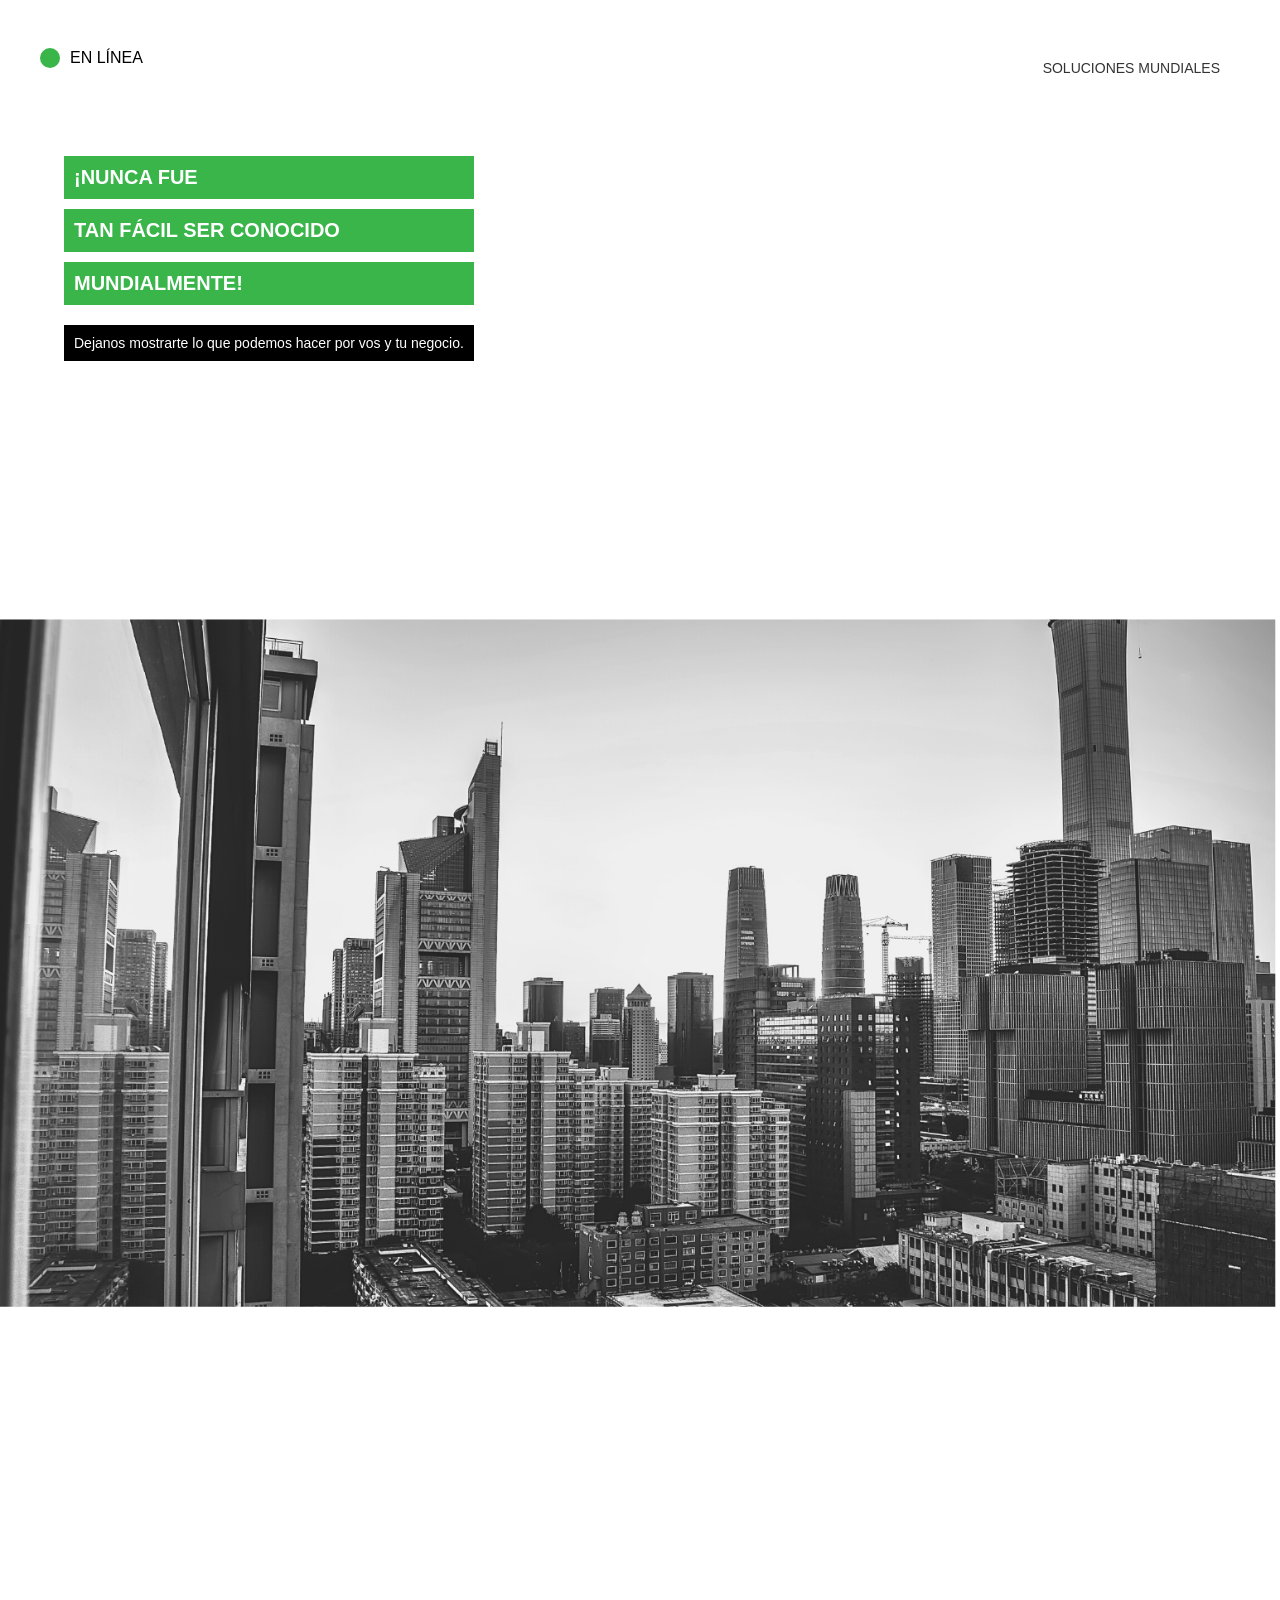
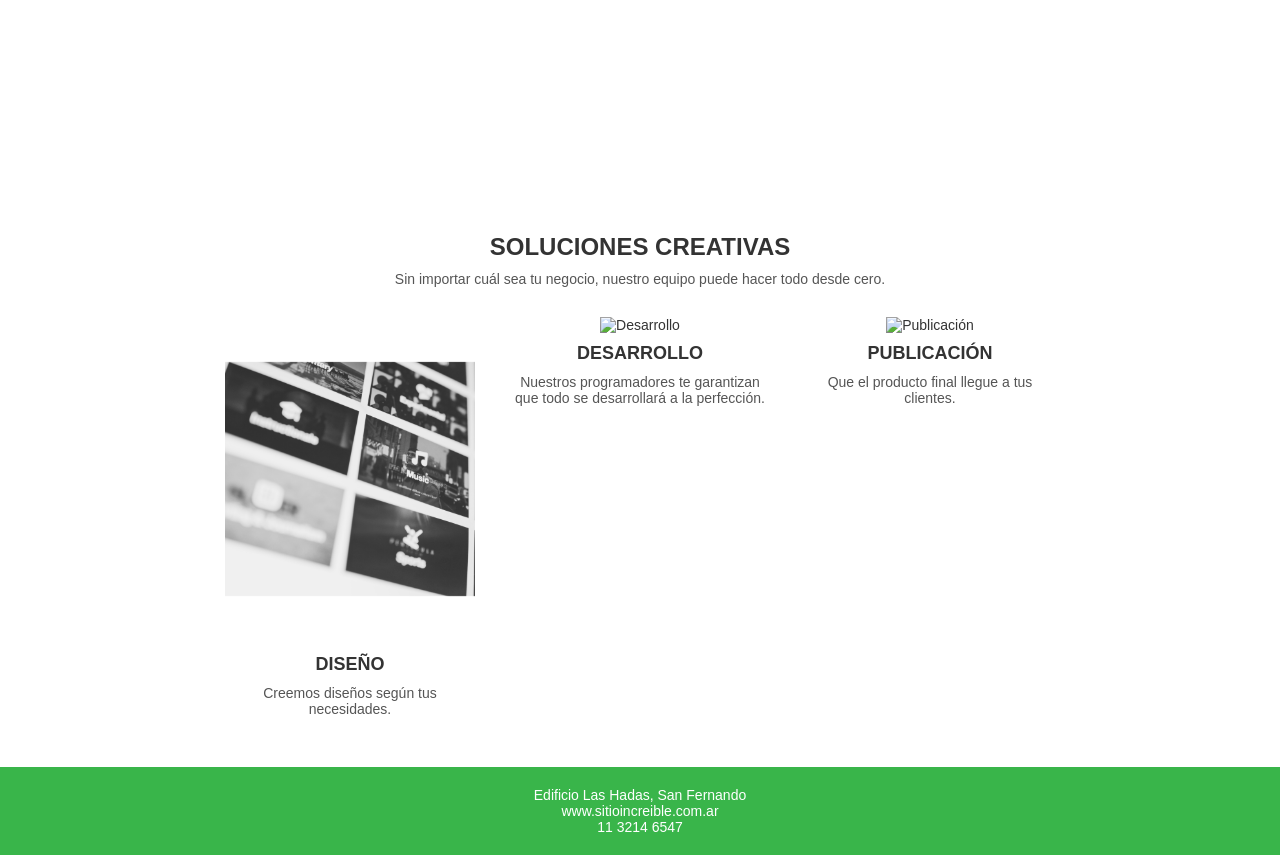
==== hack_5/index.html @ 79bb86b1 "hotfix :  realizando diseño con flex float y floating" ====
<!DOCTYPE html>
<html lang="es">
<head>
  <meta charset="UTF-8">
  <meta name="viewport" content="width=device-width, initial-scale=1.0">
  <title>Hack 5</title>
  <link rel="stylesheet" href="style/style.css">
</head>
<body>
  <header class="header">
    <div class="logo">
      <div class="circulo"></div>
      <span>EN LÍNEA</span>
    </div>
    <div class="soluciones">SOLUCIONES MUNDIALES</div>
  </header>

  <section class="hero">
    <div class="imagen-principal">
      <img src="img/1.png" alt="Ciudad">
      <div class="texto-principal">
        <div class="franja-verde"> ¡NUNCA FUE </div>
        <div class="franja-verde">TAN FÁCIL SER CONOCIDO</div>
        <div class="franja-verde">MUNDIALMENTE!</div>
        <div class="franja-negra">Dejanos mostrarte lo que podemos hacer por vos y tu negocio.</div>
      </div>
    </div>
  </section>

  <section class="soluciones">
    <h2>SOLUCIONES CREATIVAS</h2>
    <p>Sin importar cuál sea tu negocio, nuestro equipo puede hacer todo desde cero.</p>
    <div class="servicios">
      <div class="servicio">
        <img src="img/2.png" alt="Diseño">
        <h3>DISEÑO</h3>
        <p>Creemos diseños según tus necesidades.</p>
      </div>
      <div class="servicio">
        <img src="img/3.png" alt="Desarrollo">
        <h3>DESARROLLO</h3>
        <p>Nuestros programadores te garantizan que todo se desarrollará a la perfección.</p>
      </div>
      <div class="servicio">
        <img src="img/4.png" alt="Publicación">
        <h3>PUBLICACIÓN</h3>
        <p>Que el producto final llegue a tus clientes.</p>
      </div>
    </div>
  </section>

  <footer class="footer">
    <p>Edificio Las Hadas, San Fernando</p>
    <p>www.sitioincreible.com.ar</p>
    <p>11 3214 6547</p>
  </footer>
</body>
</html>
---- hack_5/style/style.css ----
/* Reset básico */
* {
  margin: 0;
  padding: 0;
  box-sizing: border-box;
}

body, html {
  font-family: Arial, sans-serif;
  background-color: white;
}

.header {
  width: 100%;
  padding: 20px 40px;
  display: flex;
  justify-content: space-between;
  align-items: center;
  margin-bottom: 20px; /* Espacio debajo del header */
}

.logo {
  display: flex;
  align-items: center;
  gap: 10px;
}

.circulo {
  width: 20px;
  height: 20px;
  background-color: #39B54A;
  border-radius: 50%;
}

.soluciones {
  font-size: 14px;
  color: #333;
}

.hero {
  position: relative;
  width: 100%;
  margin-bottom: 20px; /* Espacio debajo de la hero */
}

.imagen-principal {
  position: relative;
}

.imagen-principal img {
  width: 100%;
  height: auto;
  display: block;
}

.texto-principal {
  position: absolute;
  top: 20px;
  left: 5%;
  display: flex;
  flex-direction: column;
  gap: 10px;
}

.franja-verde {
  background-color: #39B54A;
  color: white;
  font-weight: bold;
  font-size: 20px;
  padding: 10px;
}

.franja-negra {
  background-color: black;
  color: white;
  font-size: 14px;
  padding: 10px;
  margin-top: 10px;
}

.soluciones {
  padding: 20px 20px;
  text-align: center;
  margin-top: 20px; /* Espacio entre imagen y soluciones */
}

.soluciones h2 {
  font-size: 24px;
  margin-bottom: 10px;
}

.soluciones p {
  font-size: 14px;
  color: #555;
  margin-bottom: 30px;
}

.servicios {
  display: flex;
  justify-content: center;
  gap: 40px;
  flex-wrap: wrap;
}

.servicio {
  width: 250px;
  text-align: center;
}

.servicio img {
  width: 100%;
  height: auto;
  margin-bottom: 10px;
}

.servicio h3 {
  font-size: 18px;
  margin-bottom: 10px;
}

.servicio p {
  font-size: 14px;
  color: #555;
}

.footer {
  background-color: #39B54A;
  color: white;
  padding: 20px;
  text-align: center;
  font-size: 14px;
}
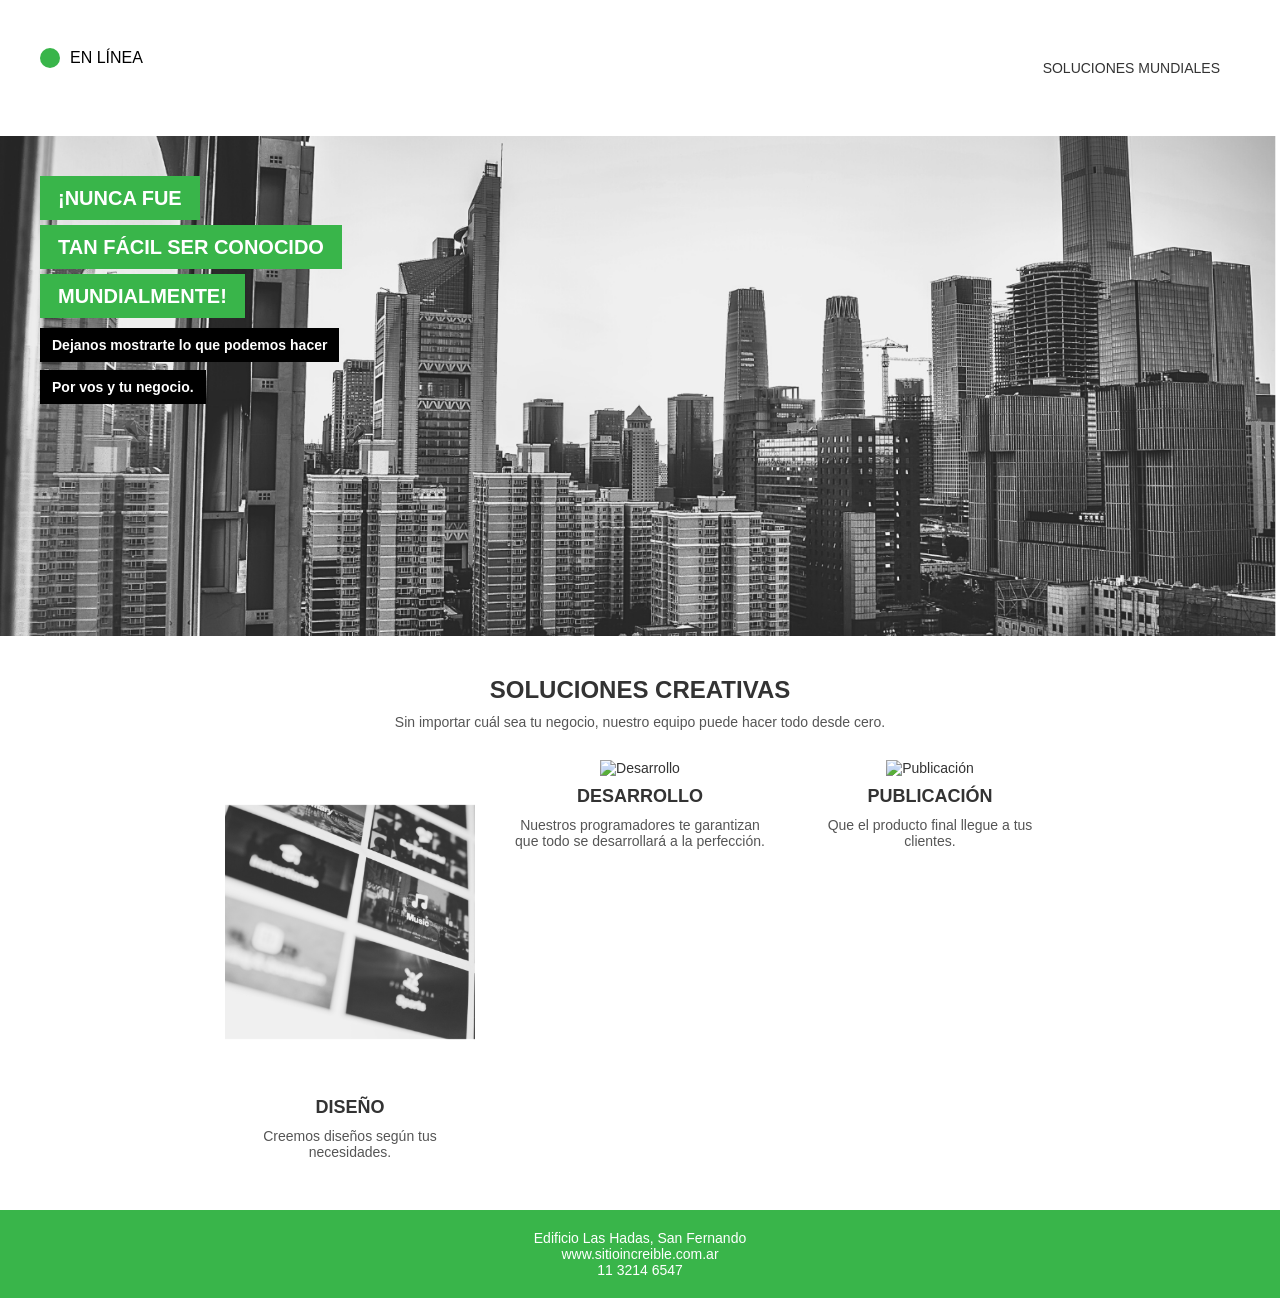
==== commit b21f9133: "hotfix: cambios de altura y ajustando frase" ====
--- a/hack_5/index.html
+++ b/hack_5/index.html
@@ -1,11 +1,13 @@
 <!DOCTYPE html>
 <html lang="es">
+
 <head>
   <meta charset="UTF-8">
   <meta name="viewport" content="width=device-width, initial-scale=1.0">
   <title>Hack 5</title>
   <link rel="stylesheet" href="style/style.css">
 </head>
+
 <body>
   <header class="header">
     <div class="logo">
@@ -17,12 +19,12 @@
 
   <section class="hero">
     <div class="imagen-principal">
-      <img src="img/1.png" alt="Ciudad">
       <div class="texto-principal">
         <div class="franja-verde"> ¡NUNCA FUE </div>
         <div class="franja-verde">TAN FÁCIL SER CONOCIDO</div>
         <div class="franja-verde">MUNDIALMENTE!</div>
-        <div class="franja-negra">Dejanos mostrarte lo que podemos hacer por vos y tu negocio.</div>
+        <div class="franja-negra">Dejanos mostrarte lo que podemos hacer</div>
+        <div class="franja-negra">Por vos y tu negocio.</div>
       </div>
     </div>
   </section>
@@ -55,4 +57,5 @@
     <p>11 3214 6547</p>
   </footer>
 </body>
-</html>
+
+</html>
--- a/hack_5/style/style.css
+++ b/hack_5/style/style.css
@@ -16,7 +16,7 @@
   display: flex;
   justify-content: space-between;
   align-items: center;
-  margin-bottom: 20px; /* Espacio debajo del header */
+  margin-bottom: 20px;
 }
 
 .logo {
@@ -40,26 +40,26 @@
 .hero {
   position: relative;
   width: 100%;
-  margin-bottom: 20px; /* Espacio debajo de la hero */
+  margin-bottom: 20px;
 }
 
 .imagen-principal {
   position: relative;
-}
-
-.imagen-principal img {
   width: 100%;
-  height: auto;
-  display: block;
+  height: 500px;
+  background-image: url('../img/1.png');
+  background-size: cover;
+  background-position: center;
 }
 
 .texto-principal {
   position: absolute;
-  top: 20px;
-  left: 5%;
+  top: 40px;
+  left: 40px;
   display: flex;
   flex-direction: column;
-  gap: 10px;
+  gap: 5px;
+  max-width: 500px;
 }
 
 .franja-verde {
@@ -67,21 +67,30 @@
   color: white;
   font-weight: bold;
   font-size: 20px;
-  padding: 10px;
+  padding: 10px 18px;
+  line-height: 1.2;
+  width: fit-content;
 }
 
 .franja-negra {
   background-color: black;
   color: white;
   font-size: 14px;
-  padding: 10px;
-  margin-top: 10px;
+  font-weight: bold;
+  padding: 8px 12px;
+  margin-top: 5px;
+  width: fit-content;
+  line-height: 1.3;
+}
+
+.franja-negra + .franja-negra {
+  margin-top: 3px;
 }
 
 .soluciones {
   padding: 20px 20px;
   text-align: center;
-  margin-top: 20px; /* Espacio entre imagen y soluciones */
+  margin-top: 20px;
 }
 
 .soluciones h2 {
